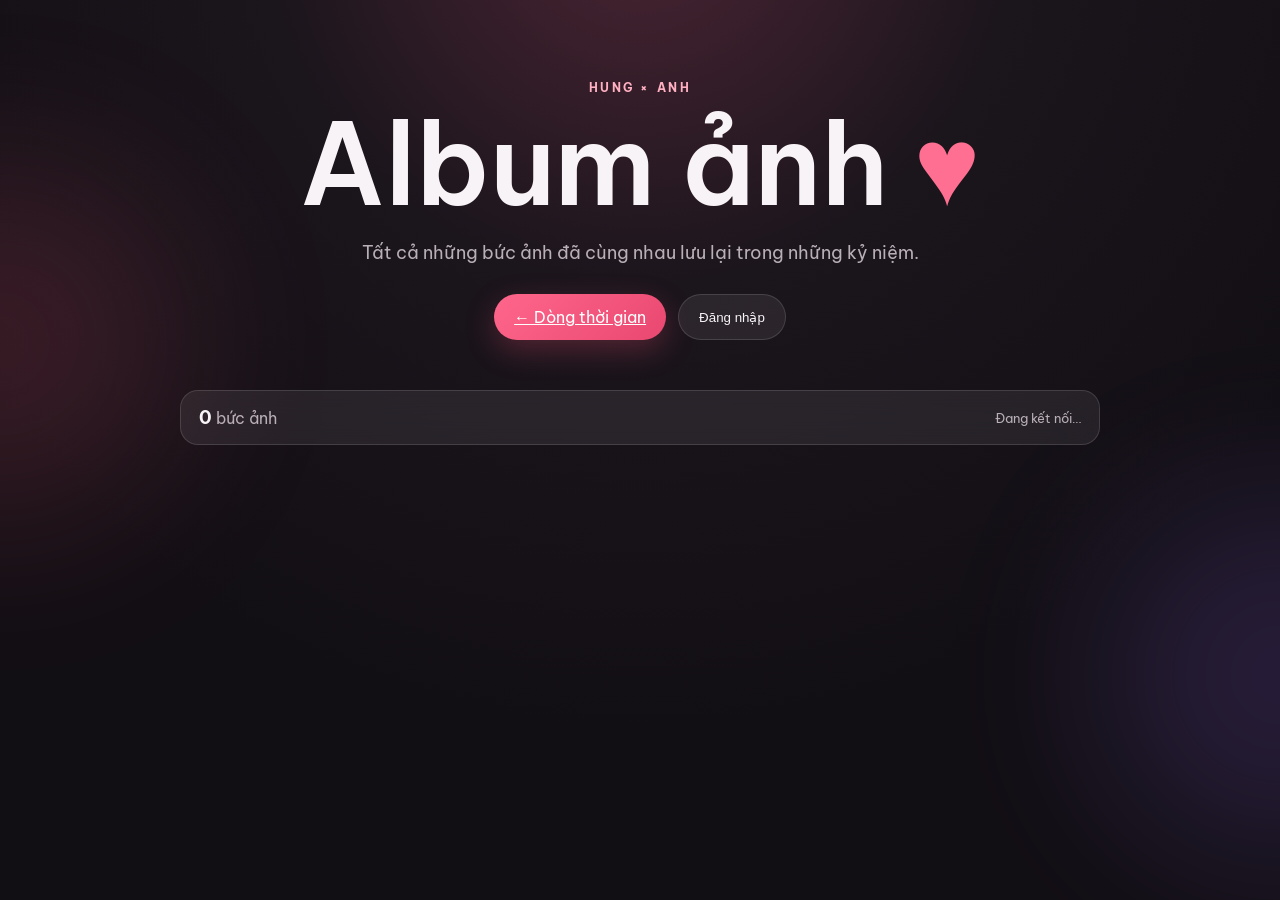
==== gallery.html @ 9903800f "Add private shared photo album page" ====
<!doctype html>
<html lang="vi">
<head>
<meta charset="utf-8">
<meta name="viewport" content="width=device-width,initial-scale=1,viewport-fit=cover">
<meta name="theme-color" content="#17131a">
<meta name="description" content="Album ảnh của Hùng × Anh.">
<title>Album ảnh ❤️</title>
<link rel="preconnect" href="https://fonts.googleapis.com">
<link rel="preconnect" href="https://fonts.gstatic.com" crossorigin>
<link href="https://fonts.googleapis.com/css2?family=Be+Vietnam+Pro:wght@400;500;600;700&display=swap" rel="stylesheet">
<link rel="stylesheet" href="styles.css">
</head>
<body class="gallery-page">
<div class="ambient ambient-a"></div><div class="ambient ambient-b"></div>
<header class="hero">
  <div class="hero-inner">
    <p class="eyebrow">HUNG × ANH</p>
    <h1>Album ảnh <span style="color:var(--accent)">♥</span></h1>
    <p class="hero-sub">Tất cả những bức ảnh đã cùng nhau lưu lại trong những kỷ niệm.</p>
    <div class="hero-actions">
      <a class="btn btn-primary" href="index.html">← Dòng thời gian</a>
      <button class="btn btn-ghost" id="authBtn">Đăng nhập</button>
    </div>
  </div>
</header>
<main class="container">
  <section class="status-card">
    <div><strong id="photoCount">0</strong><span> bức ảnh</span></div>
    <div class="status-note" id="modeText">Đang kết nối…</div>
  </section>
  <section id="galleryGrid" class="gallery-grid" aria-live="polite"></section>
  <div id="galleryEmpty" class="gallery-empty" hidden>
    <div class="empty-heart">♡</div>
    <h2>Chưa có ảnh</h2>
    <p>Những bức ảnh trong các kỷ niệm sẽ xuất hiện ở đây.</p>
  </div>
</main>
<div class="lightbox" id="lightbox">
  <button class="lightbox-close" id="lightboxClose" aria-label="Đóng">×</button>
  <img id="lightboxImage" alt="Ảnh kỷ niệm">
</div>
<dialog id="authDialog"><form method="dialog" class="modal" id="authForm">
<button type="button" class="modal-close" id="closeAuth">×</button>
<p class="eyebrow">PRIVATE STORY</p><h2>Tài khoản</h2>
<p class="muted">Đăng nhập để xem album ảnh riêng của hai người.</p>
<label>Email<input id="authEmail" type="email" placeholder="you@example.com" autocomplete="email" required></label>
<label>Mật khẩu<input id="authPassword" type="password" minlength="6" placeholder="Tối thiểu 6 ký tự" autocomplete="current-password" required></label>
<p id="authError" class="form-error"></p>
<button class="btn btn-primary full" type="submit">Đăng nhập</button>
<button class="btn btn-ghost full" type="button" id="signupBtn">Tạo tài khoản mới</button>
</form></dialog>
<script type="module" src="gallery.js"></script>
</body>
</html>
---- styles.css ----
:root{--bg:#120f14;--surface:rgba(255,255,255,.075);--text:#f8f3f6;--muted:#b9afb6;--accent:#ff6f91;--accent2:#ffb0c2;--line:rgba(255,255,255,.13);--shadow:0 24px 70px rgba(0,0,0,.35)}
*{box-sizing:border-box}html{scroll-behavior:smooth}body{margin:0;background:radial-gradient(circle at 50% -10%,#4b2534 0,#1b151c 32%,var(--bg) 70%);color:var(--text);font-family:"Be Vietnam Pro",sans-serif;min-height:100vh}.ambient{position:fixed;width:360px;height:360px;border-radius:50%;filter:blur(90px);opacity:.16;pointer-events:none;z-index:-1}.ambient-a{background:#ff5d83;top:18%;left:-180px}.ambient-b{background:#9c6bff;right:-180px;top:55%}
.hero{min-height:62vh;display:grid;place-items:center;text-align:center;padding:80px 20px 50px}.hero-inner{max-width:760px}.eyebrow{letter-spacing:.22em;font-size:.72rem;color:var(--accent2);font-weight:700;margin:0 0 16px}.hero h1{font:600 clamp(3.2rem,9vw,7rem)/.95 "Be Vietnam Pro",sans-serif;margin:0}.hero h1 span{color:var(--accent)}.hero-sub{color:var(--muted);font-size:clamp(.95rem,2vw,1.15rem);max-width:560px;margin:24px auto 30px}.hero-actions{display:flex;justify-content:center;gap:12px;flex-wrap:wrap}
.btn{border:0;border-radius:999px;padding:13px 20px;font:600 .92rem inherit;cursor:pointer;transition:transform .2s,background .2s,box-shadow .2s}.btn:hover{transform:translateY(-2px)}.btn-primary{background:linear-gradient(135deg,#ff668b,#e94870);color:#fff;box-shadow:0 10px 30px rgba(255,82,123,.25)}.btn-ghost{background:var(--surface);border:1px solid var(--line);color:var(--text)}.full{width:100%}
.container{width:min(920px,calc(100% - 32px));margin:0 auto 100px}.status-card{display:flex;justify-content:space-between;align-items:center;padding:15px 18px;background:var(--surface);border:1px solid var(--line);border-radius:18px;backdrop-filter:blur(16px);margin-bottom:45px;color:var(--muted)}.status-card strong{color:var(--text);font-size:1.15rem}.status-note{font-size:.8rem}
.timeline{position:relative}.timeline:before{content:"";position:absolute;left:50%;top:0;bottom:0;width:1px;background:linear-gradient(var(--accent),var(--line),transparent)}.story{position:relative;width:calc(50% - 38px);margin:0 0 54px;padding:24px;background:var(--surface);border:1px solid var(--line);border-radius:24px;box-shadow:var(--shadow);backdrop-filter:blur(16px);animation:rise .55s ease both}.story:nth-child(even){margin-left:calc(50% + 38px)}.story:after{content:"";position:absolute;top:30px;right:-46px;width:15px;height:15px;border:3px solid var(--bg);background:var(--accent);border-radius:50%;box-shadow:0 0 0 5px rgba(255,111,145,.15)}.story:nth-child(even):after{left:-46px;right:auto}.story-date{font-size:.75rem;letter-spacing:.12em;color:var(--accent2);font-weight:700}.story h3{font:600 1.5rem "Be Vietnam Pro",sans-serif;margin:8px 0 12px}.story p{color:#ddd4d9;line-height:1.8;margin:0;white-space:pre-wrap}.story-author{margin-top:18px;color:var(--muted);font-size:.78rem}.story-images{display:grid;grid-template-columns:repeat(2,1fr);gap:8px;margin-top:18px}.story-images img{width:100%;aspect-ratio:4/3;object-fit:cover;border-radius:14px}
.empty{text-align:center;color:var(--muted);padding:60px 20px}.empty-heart{font-size:4rem;color:var(--accent);font-family:serif}.empty h2{color:var(--text);font:600 1.8rem "Be Vietnam Pro",sans-serif}
dialog{border:0;padding:0;background:transparent;color:var(--text);max-width:min(560px,calc(100% - 24px));width:100%}dialog::backdrop{background:rgba(0,0,0,.72);backdrop-filter:blur(5px)}.modal{position:relative;background:#201a21;border:1px solid var(--line);border-radius:26px;padding:30px;box-shadow:var(--shadow)}.modal h2{font:600 2rem "Be Vietnam Pro",sans-serif;margin:0 0 24px}.modal label{display:block;font-size:.82rem;color:var(--muted);margin:15px 0}.modal input,.modal textarea{display:block;width:100%;margin-top:7px;border:1px solid var(--line);border-radius:12px;background:#151117;color:var(--text);padding:12px;font:inherit;outline:0}.modal input:focus,.modal textarea:focus{border-color:var(--accent)}.modal-close{position:absolute;right:18px;top:15px;background:transparent;border:0;color:var(--muted);font-size:1.8rem;cursor:pointer}.muted,.form-note{color:var(--muted);font-size:.8rem;line-height:1.6}.form-note{background:rgba(255,255,255,.04);padding:12px;border-radius:12px}
@keyframes rise{from{opacity:0;transform:translateY(22px)}to{opacity:1;transform:none}}@media(max-width:700px){.hero{min-height:55vh;padding-top:65px}.timeline:before{left:10px}.story,.story:nth-child(even){width:calc(100% - 34px);margin-left:34px;margin-bottom:28px;padding:20px}.story:after,.story:nth-child(even):after{left:-31px;right:auto;top:25px}.story-images{grid-template-columns:1fr}.status-card{margin-bottom:28px}.modal{padding:25px 20px}}\n.btn:disabled{opacity:.5;cursor:not-allowed}.form-error{min-height:1.2em;color:#ff8fa3;font-size:.9rem;margin:.25rem 0 1rem}.modal .btn-ghost{margin-top:.6rem}\n

.image-preview,.story-images{display:flex;flex-wrap:wrap;gap:.7rem;margin:.6rem 0 1rem}
.image-preview-item{width:90px;display:flex;flex-direction:column;gap:.25rem;font-size:.72rem}
.image-preview-item img,.story-images img{width:100%;aspect-ratio:1;object-fit:cover;border-radius:12px}
.story-images{margin-top:.8rem}
.story-images img{width:150px;aspect-ratio:4/3}
input[type=file]{padding:.7rem}

.nav-link{text-decoration:none}
.story-actions{display:flex;justify-content:flex-end;gap:8px;margin-top:16px}
.btn-small{padding:8px 13px;font-size:.78rem}
.btn-danger{background:rgba(255,90,110,.1);border:1px solid rgba(255,120,140,.28);color:#ff9bad}
.existing-images{margin-top:10px}
.existing-image-item{position:relative;width:120px}
.existing-image-item img{width:120px;height:90px;object-fit:cover;border-radius:12px}
.image-remove{display:flex;align-items:center;gap:5px;margin-top:5px;font-size:.72rem!important;color:var(--muted)!important}
.image-remove input{width:auto!important;margin:0!important}
.gallery-page .hero{min-height:42vh}
.gallery-grid{display:grid;grid-template-columns:repeat(3,1fr);gap:14px}
.gallery-card{position:relative;overflow:hidden;border-radius:20px;background:var(--surface);border:1px solid var(--line);box-shadow:var(--shadow)}
.gallery-card img{display:block;width:100%;aspect-ratio:1;object-fit:cover;cursor:pointer;transition:transform .35s}
.gallery-card:hover img{transform:scale(1.04)}
.gallery-meta{padding:11px 13px}
.gallery-meta strong{display:block;font-size:.85rem}
.gallery-meta span{display:block;color:var(--muted);font-size:.72rem;margin-top:3px}
.gallery-empty{text-align:center;color:var(--muted);padding:60px 20px}
.lightbox{position:fixed;inset:0;background:rgba(0,0,0,.9);z-index:20;display:none;align-items:center;justify-content:center;padding:24px}
.lightbox.open{display:flex}
.lightbox img{max-width:94vw;max-height:88vh;object-fit:contain;border-radius:12px}
.lightbox-close{position:absolute;right:22px;top:15px;border:0;background:transparent;color:white;font-size:2.2rem;cursor:pointer}
@media(max-width:700px){.gallery-grid{grid-template-columns:repeat(2,1fr)}.gallery-card{border-radius:14px}.gallery-meta{padding:8px 10px}.gallery-meta strong{font-size:.75rem}}
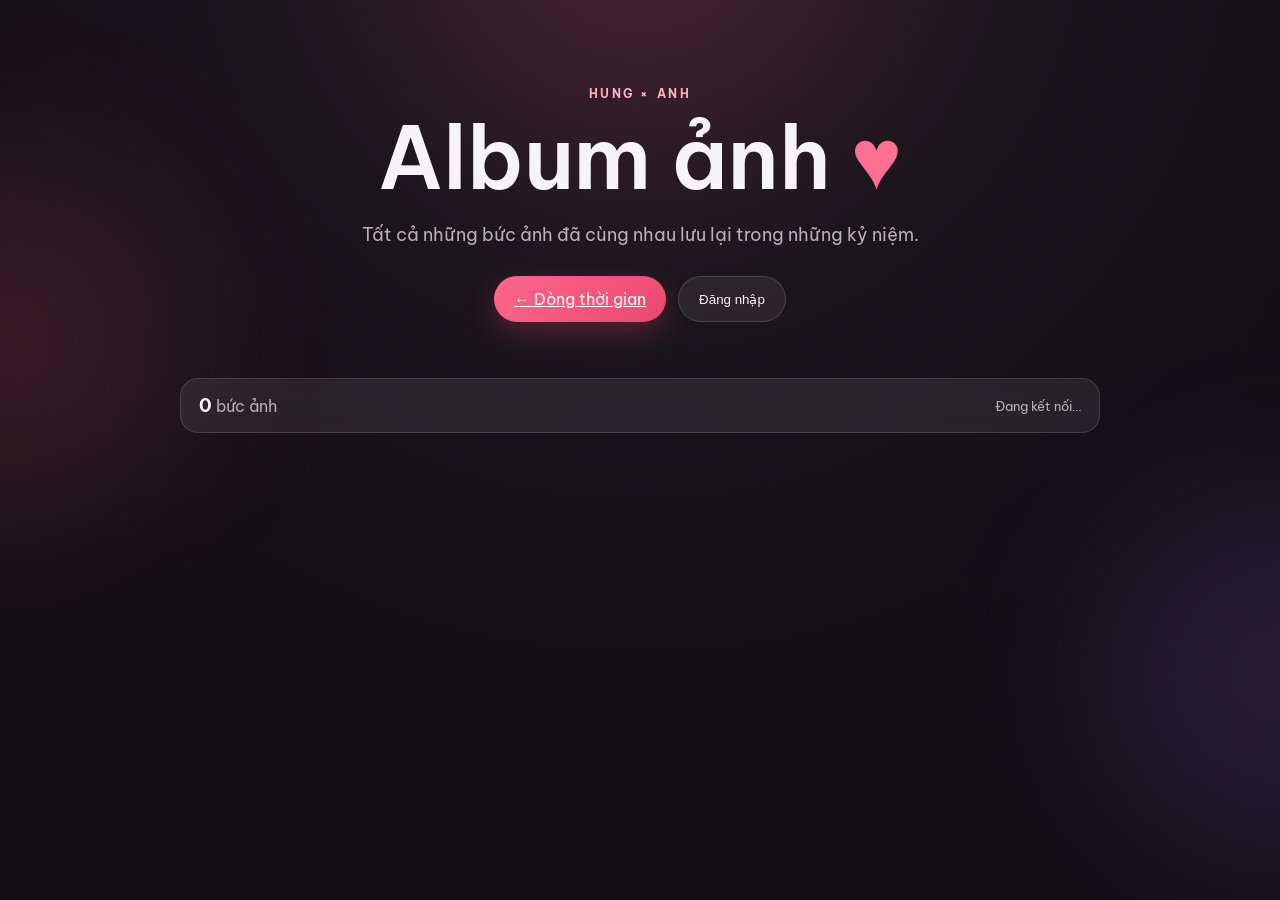
==== commit 10c849b2: "Fix couple name in gallery description" ====
--- a/gallery.html
+++ b/gallery.html
@@ -4,7 +4,7 @@
 <meta charset="utf-8">
 <meta name="viewport" content="width=device-width,initial-scale=1,viewport-fit=cover">
 <meta name="theme-color" content="#17131a">
-<meta name="description" content="Album ảnh của Hùng × Anh.">
+<meta name="description" content="Album ảnh của Hùng × Ánh.">
 <title>Album ảnh ❤️</title>
 <link rel="preconnect" href="https://fonts.googleapis.com">
 <link rel="preconnect" href="https://fonts.gstatic.com" crossorigin>
--- a/styles.css
+++ b/styles.css
@@ -38,3 +38,56 @@
 .lightbox img{max-width:94vw;max-height:88vh;object-fit:contain;border-radius:12px}
 .lightbox-close{position:absolute;right:22px;top:15px;border:0;background:transparent;color:white;font-size:2.2rem;cursor:pointer}
 @media(max-width:700px){.gallery-grid{grid-template-columns:repeat(2,1fr)}.gallery-card{border-radius:14px}.gallery-meta{padding:8px 10px}.gallery-meta strong{font-size:.75rem}}
+
+/* Timeline navigation and memory polish */
+.timeline-nav{position:fixed;left:18px;top:50%;transform:translateY(-50%);width:112px;max-height:72vh;overflow:auto;padding:14px 10px;background:rgba(24,18,23,.72);border:1px solid rgba(255,255,255,.1);border-radius:18px;backdrop-filter:blur(18px);z-index:10;box-shadow:0 16px 45px rgba(0,0,0,.28)}
+.nav-year{margin-bottom:12px}.year-link,.month-link{width:100%;border:0;background:transparent;color:var(--muted);cursor:pointer;text-align:left;font:600 .8rem "Be Vietnam Pro",sans-serif;padding:5px 7px;border-radius:8px}.year-link{color:#fff}.month-list{border-left:1px solid rgba(255,90,110,.35);margin-left:10px;padding-left:5px}.month-link{font-weight:500;font-size:.72rem}.year-link:hover,.month-link:hover{background:rgba(255,70,95,.13);color:#ff8fa3}
+.timeline:before{width:3px;background:linear-gradient(to bottom,#ff3d58 0%,#e52d48 70%,rgba(229,45,72,.15) 100%);box-shadow:0 0 12px rgba(229,45,72,.25)}
+.story{transition:transform .35s ease,box-shadow .35s ease,border-color .35s ease}.story:hover{transform:translateY(-6px);border-color:rgba(255,90,110,.38);box-shadow:0 28px 80px rgba(255,50,80,.13),0 20px 55px rgba(0,0,0,.38)}
+.story:after{background:#e52d48;border-color:var(--bg);box-shadow:0 0 0 5px rgba(229,45,72,.18),0 0 18px rgba(229,45,72,.32)}
+.story-expand{position:absolute;right:18px;bottom:15px;border:0;background:rgba(229,45,72,.12);color:#ff7f91;border-radius:999px;padding:5px 10px;font:700 .82rem "Be Vietnam Pro";cursor:pointer;transition:.25s}.story-expand:hover{background:#e52d48;color:#fff;transform:translateX(3px)}
+.detail-modal{position:relative;background:#201a21;border:1px solid var(--line);border-radius:26px;padding:30px;box-shadow:var(--shadow);max-height:88vh;overflow:auto}.detail-date{color:#ff7f91;font-size:.8rem;font-weight:700;letter-spacing:.1em}.detail-modal h2{font-size:clamp(1.7rem,4vw,2.6rem);margin:7px 0 15px}.detail-text{color:#ddd4d9;line-height:1.85}.detail-gallery{display:grid;grid-template-columns:repeat(2,minmax(0,1fr));gap:12px;margin-top:22px}.detail-gallery figure{margin:0}.detail-gallery img{width:100%;aspect-ratio:4/3;object-fit:cover;border-radius:16px;display:block}.detail-gallery figcaption{font-size:.72rem;color:var(--muted);padding-top:5px}
+@media(max-width:1000px){.timeline-nav{display:none}}@media(max-width:700px){.detail-gallery{grid-template-columns:1fr}}
+
+.couple-name{font-size:clamp(1.2rem,3vw,2rem)!important;letter-spacing:.12em;color:#ff7f91!important}.hero h1{font-size:clamp(2.6rem,7vw,5.4rem)}
+.timeline:before{left:50%;width:4px;transform:translateX(-50%);background:linear-gradient(to bottom,#e52d48,#ff4058 82%,rgba(229,45,72,.3));box-shadow:0 0 14px rgba(229,45,72,.28)}
+.timeline:after{content:"♥";position:absolute;left:50%;bottom:-18px;transform:translateX(-50%) rotate(-8deg);width:38px;height:38px;display:grid;place-items:center;color:#ff304d;font-size:28px;background:#120f14;filter:drop-shadow(0 0 9px rgba(255,48,77,.5));animation:heartBeat 1.25s ease-in-out infinite}@keyframes heartBeat{0%,100%{transform:translateX(-50%) scale(1) rotate(-8deg)}14%{transform:translateX(-50%) scale(1.18) rotate(-8deg)}28%{transform:translateX(-50%) scale(1) rotate(-8deg)}42%{transform:translateX(-50%) scale(1.1) rotate(-8deg)}}
+.story-images{position:absolute;top:20px;width:150px;display:flex;gap:7px;flex-wrap:nowrap;overflow:hidden;padding:3px}.story:nth-child(odd) .story-images{left:calc(100% + 50px)}.story:nth-child(even) .story-images{right:calc(100% + 50px);justify-content:flex-end}.story-images img{width:62px!important;height:62px!important;min-width:62px;aspect-ratio:1!important;border-radius:12px;object-fit:cover;box-shadow:0 7px 20px rgba(0,0,0,.3)}.image-more-badge{min-width:62px;height:62px;border-radius:12px;background:rgba(229,45,72,.7);display:grid;place-items:center;color:#fff;font-weight:700}
+.story-expand{position:absolute;top:calc(100% + 8px);bottom:auto;padding:4px 13px;font-size:1.15rem;letter-spacing:.08em}.story:nth-child(odd) .story-expand{right:0}.story:nth-child(even) .story-expand{left:0}.story:not(:has(.story-images)) .story-expand{opacity:.35}.story-expand:hover{transform:translateY(2px)}
+@media(max-width:1000px){.story-images{display:none}}@media(max-width:700px){.timeline:before{left:10px;transform:none}.timeline:after{left:10px;transform:translateX(-50%)}}
+
+/* Final timeline alignment + future heart */
+.timeline{position:relative}
+.timeline:before{left:50%;top:0;bottom:0;width:4px;transform:translateX(-50%)}
+.timeline:after{content:"♥";position:absolute;left:50%;top:-58px;bottom:auto;transform:translateX(-50%) rotate(-8deg);width:46px;height:46px;display:grid;place-items:center;color:#ff304d;font-size:34px;background:#120f14;filter:drop-shadow(0 0 10px rgba(255,48,77,.55));animation:heartBeatTop 1.25s ease-in-out infinite;z-index:3}
+@keyframes heartBeatTop{0%,100%{transform:translateX(-50%) scale(1) rotate(-8deg)}14%{transform:translateX(-50%) scale(1.18) rotate(-8deg)}28%{transform:translateX(-50%) scale(1) rotate(-8deg)}42%{transform:translateX(-50%) scale(1.1) rotate(-8deg)}}
+.story:after{right:auto;left:calc(100% + 30.5px);top:30px;width:15px;height:15px}
+.story:nth-child(even):after{left:-45.5px;right:auto}
+.story-expand{position:absolute;top:calc(100% + 7px);bottom:auto;width:auto;min-width:58px;height:32px;padding:0 10px;display:inline-flex;align-items:center;justify-content:center;border:1px solid rgba(229,45,72,.22);background:rgba(229,45,72,.08);color:#ff7f91;border-radius:999px;font:700 1.05rem/1 "Be Vietnam Pro",sans-serif;letter-spacing:.08em;cursor:pointer;transition:.22s ease}
+.story:nth-child(odd) .story-expand{left:100%;right:auto;margin-left:14px}
+.story:nth-child(even) .story-expand{right:100%;left:auto;margin-right:14px}
+.story-expand.has-images{color:#ff4964;background:rgba(229,45,72,.18);font-weight:800;box-shadow:0 0 14px rgba(229,45,72,.12)}
+.story:not(:has(.story-images)) .story-expand{opacity:.32}
+.story-expand:hover{opacity:1;transform:translateY(2px) scale(1.03)}
+@media(max-width:700px){
+ .timeline:before{left:10px;transform:none}.timeline:after{left:10px;top:-58px;transform:translateX(-50%)}
+ .story:after,.story:nth-child(even):after{left:-31.5px;right:auto;top:25px}
+ .story:nth-child(odd) .story-expand{right:0;left:auto;margin:0}.story:nth-child(even) .story-expand{left:0;right:auto;margin:0}
+}
+/* Timeline final alignment */
+.timeline{position:relative}
+.timeline:before{left:50%;transform:translateX(-50%);width:4px}
+.timeline:after{content:"♥";left:50%;top:-58px;bottom:auto;transform:translateX(-50%) rotate(-8deg);width:46px;height:46px;display:grid;place-items:center;color:#ff304d;font-size:34px;background:#120f14;animation:heartBeatTop 1.25s ease-in-out infinite;z-index:3}
+@keyframes heartBeatTop{0%,100%{transform:translateX(-50%) scale(1) rotate(-8deg)}14%{transform:translateX(-50%) scale(1.18) rotate(-8deg)}28%{transform:translateX(-50%) scale(1) rotate(-8deg)}42%{transform:translateX(-50%) scale(1.1) rotate(-8deg)}}
+.story:after{left:calc(100% + 30.5px);right:auto;top:30px}
+.story:nth-child(even):after{left:-45.5px;right:auto}
+.story-expand{top:calc(100% + 7px);bottom:auto;min-width:58px;height:32px;padding:0 10px;display:inline-flex;align-items:center;justify-content:center;font-size:1.05rem}
+.story:nth-child(odd) .story-expand{left:100%;right:auto;margin-left:14px}.story:nth-child(even) .story-expand{right:100%;left:auto;margin-right:14px}
+.story-expand.has-images{color:#ff4964;background:rgba(229,45,72,.18);font-weight:800}
+.story:not(:has(.story-images)) .story-expand{opacity:.32}
+@media(max-width:700px){.timeline:before{left:10px;transform:none}.timeline:after{left:10px;top:-58px;transform:translateX(-50%)}.story:after,.story:nth-child(even):after{left:-31.5px;right:auto;top:25px}.story:nth-child(odd) .story-expand{right:0;left:auto;margin:0}.story:nth-child(even) .story-expand{left:0;right:auto;margin:0}}
+
+/* Arrow buttons sit directly under the corresponding card, away from the center line */
+.story:nth-child(odd) .story-expand{left:0;right:auto;margin-left:0;margin-right:0}
+.story:nth-child(even) .story-expand{right:0;left:auto;margin-left:0;margin-right:0}
+@media(max-width:700px){.story:nth-child(odd) .story-expand{left:auto;right:0;margin:0}.story:nth-child(even) .story-expand{left:auto;right:0;margin:0}}
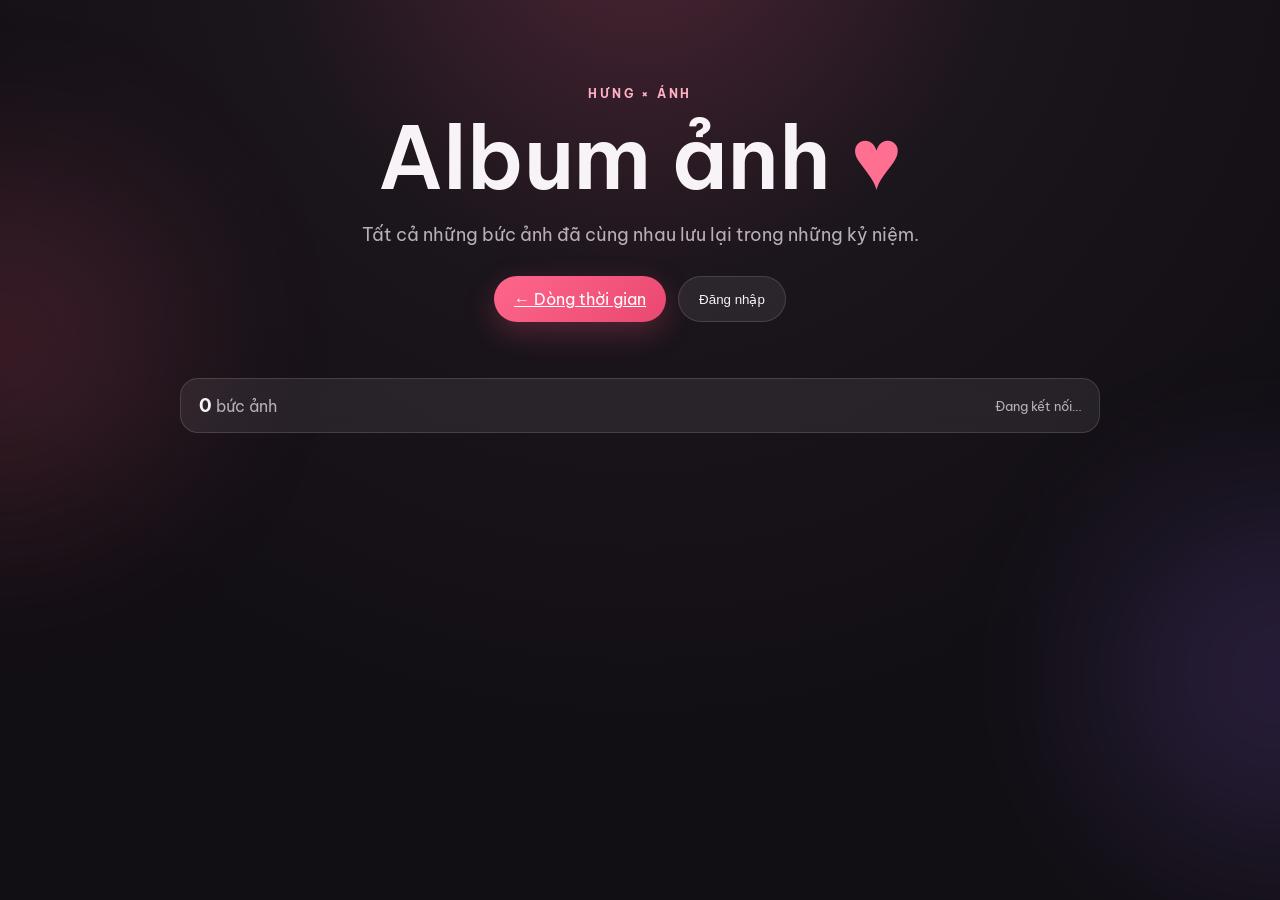
==== commit 2d8dbe0b: "Update gallery.html" ====
--- a/gallery.html
+++ b/gallery.html
@@ -4,7 +4,7 @@
 <meta charset="utf-8">
 <meta name="viewport" content="width=device-width,initial-scale=1,viewport-fit=cover">
 <meta name="theme-color" content="#17131a">
-<meta name="description" content="Album ảnh của Hùng × Ánh.">
+<meta name="description" content="Album ảnh của Hưng × Ánh.">
 <title>Album ảnh ❤️</title>
 <link rel="preconnect" href="https://fonts.googleapis.com">
 <link rel="preconnect" href="https://fonts.gstatic.com" crossorigin>
@@ -15,7 +15,7 @@
 <div class="ambient ambient-a"></div><div class="ambient ambient-b"></div>
 <header class="hero">
   <div class="hero-inner">
-    <p class="eyebrow">HUNG × ANH</p>
+    <p class="eyebrow">HƯNG × ÁNH</p>
     <h1>Album ảnh <span style="color:var(--accent)">♥</span></h1>
     <p class="hero-sub">Tất cả những bức ảnh đã cùng nhau lưu lại trong những kỷ niệm.</p>
     <div class="hero-actions">
--- a/styles.css
+++ b/styles.css
@@ -91,3 +91,242 @@
 .story:nth-child(odd) .story-expand{left:0;right:auto;margin-left:0;margin-right:0}
 .story:nth-child(even) .story-expand{right:0;left:auto;margin-left:0;margin-right:0}
 @media(max-width:700px){.story:nth-child(odd) .story-expand{left:auto;right:0;margin:0}.story:nth-child(even) .story-expand{left:auto;right:0;margin:0}}
+
+
+/* Preview images: keep them on the same outer side as their memory card */
+.story{position:relative}
+.story-images{
+  position:absolute;
+  top:0;
+  height:100%;
+  width:170px;
+  margin:0;
+  padding:0;
+  display:block;
+  overflow:hidden;
+  border-radius:18px;
+}
+.story:nth-child(odd) .story-images{
+  left:auto;
+  right:calc(100% + 18px);
+}
+.story:nth-child(even) .story-images{
+  left:calc(100% + 18px);
+  right:auto;
+}
+.story-images img{
+  display:block;
+  width:100%!important;
+  height:100%!important;
+  min-width:0;
+  aspect-ratio:auto!important;
+  border-radius:18px;
+  object-fit:cover;
+  box-shadow:0 10px 28px rgba(0,0,0,.34);
+}
+.story-images .image-more-badge{
+  position:absolute;
+  right:10px;
+  bottom:10px;
+  min-width:58px;
+  height:38px;
+  padding:0 12px;
+  border-radius:999px;
+  background:rgba(20,14,20,.62);
+  border:1px solid rgba(255,255,255,.24);
+  backdrop-filter:blur(8px);
+  display:grid;
+  place-items:center;
+  color:#fff;
+  font-weight:800;
+  box-shadow:0 8px 20px rgba(0,0,0,.3);
+}
+.story-images img:not(:first-child){display:none}
+
+@media(max-width:1000px){
+  .story-images{display:none}
+}
+
+/* Keep timeline markers mathematically centered on the 4px spine */
+@media(min-width:701px){
+  .timeline{position:relative}
+  .timeline:before{
+    left:50%;
+    top:0;
+    bottom:0;
+    width:4px;
+    transform:translateX(-50%);
+  }
+  .story{
+    transform:none;
+  }
+  .story:hover{
+    transform:translateY(-6px);
+  }
+  .story:after{
+    left:auto;
+    right:-46px;
+    top:30px;
+    width:15px;
+    height:15px;
+    transform:none;
+  }
+  .story:nth-child(even):after{
+    left:-46px;
+    right:auto;
+  }
+}
+
+/* The spine is aligned to marker centers, not marker edges */
+@media(max-width:700px){
+  .story-images{display:none}
+  .timeline:before{left:10px;transform:none}
+  .story:after,.story:nth-child(even):after{
+    left:-31.5px;
+    right:auto;
+    top:25px;
+  }
+}
+
+/* Detail gallery: show up to 4 at once, then scroll vertically */
+.detail-modal{
+  max-height:88vh;
+}
+.detail-gallery{
+  display:grid;
+  grid-template-columns:repeat(2,minmax(0,1fr));
+  gap:14px;
+  max-height:58vh;
+  overflow-y:auto;
+  padding-right:4px;
+}
+.detail-gallery img{
+  width:100%;
+  aspect-ratio:4/3;
+  object-fit:cover;
+  border-radius:16px;
+  display:block;
+}
+@media(max-width:700px){
+  .detail-gallery{
+    grid-template-columns:1fr;
+    max-height:60vh;
+  }
+}
+
+
+/* Final fixes: image count preview + exact timeline centerline */
+.story-images .image-more-badge{
+  position:absolute;
+  right:10px;
+  bottom:10px;
+  width:58px;
+  height:58px;
+  min-width:58px;
+  padding:0;
+  overflow:hidden;
+  border-radius:14px;
+  background-size:cover;
+  background-position:center;
+  border:1px solid rgba(255,255,255,.28);
+  box-shadow:0 8px 20px rgba(0,0,0,.38);
+  display:grid;
+  place-items:center;
+}
+.story-images .image-more-badge::before{
+  content:"";
+  position:absolute;
+  inset:0;
+  background:rgba(15,10,15,.48);
+  backdrop-filter:blur(4px);
+}
+.story-images .image-more-badge span{
+  position:relative;
+  z-index:1;
+  color:#fff;
+  font:800 1rem/1 "Be Vietnam Pro",sans-serif;
+  text-shadow:0 2px 8px rgba(0,0,0,.55);
+}
+.story-images img:not(:first-child){display:none!important}
+
+@media(min-width:701px){
+  .timeline:before{
+    left:calc(50% - 2px);
+    transform:none;
+    width:4px;
+  }
+  .story:after{
+    left:calc(100% + 30px);
+    right:auto;
+    top:30px;
+    width:16px;
+    height:16px;
+    transform:none;
+  }
+  .story:nth-child(even):after{
+    left:-46px;
+    right:auto;
+  }
+}
+
+
+/* Mobile timeline navigation: keep year/month cards visible and scrollable */
+@media(max-width:1000px){
+  .timeline-nav{
+    display:block;
+    position:fixed;
+    left:10px;
+    right:10px;
+    bottom:12px;
+    top:auto;
+    transform:none;
+    width:auto;
+    max-width:none;
+    max-height:104px;
+    overflow-x:auto;
+    overflow-y:auto;
+    padding:8px 10px;
+    border-radius:16px;
+    z-index:50;
+    background:rgba(24,18,23,.9);
+    backdrop-filter:blur(18px);
+    -webkit-backdrop-filter:blur(18px);
+    box-shadow:0 12px 35px rgba(0,0,0,.45);
+    display:flex;
+    gap:14px;
+    align-items:flex-start;
+  }
+  .timeline-nav .nav-year{
+    flex:0 0 auto;
+    margin:0;
+    min-width:max-content;
+  }
+  .timeline-nav .year-link{
+    width:auto;
+    padding:4px 8px;
+    font-size:.78rem;
+    text-align:center;
+  }
+  .timeline-nav .month-list{
+    display:flex;
+    flex-wrap:wrap;
+    gap:4px;
+    margin:3px 0 0;
+    padding:0;
+    border-left:0;
+  }
+  .timeline-nav .month-link{
+    width:auto;
+    padding:4px 7px;
+    white-space:nowrap;
+    font-size:.68rem;
+    background:rgba(255,255,255,.045);
+    border:1px solid rgba(255,255,255,.07);
+  }
+  .timeline-nav .month-link:active,
+  .timeline-nav .year-link:active{
+    background:rgba(255,70,95,.2);
+    color:#ff8fa3;
+  }
+  body{padding-bottom:126px}
+}
